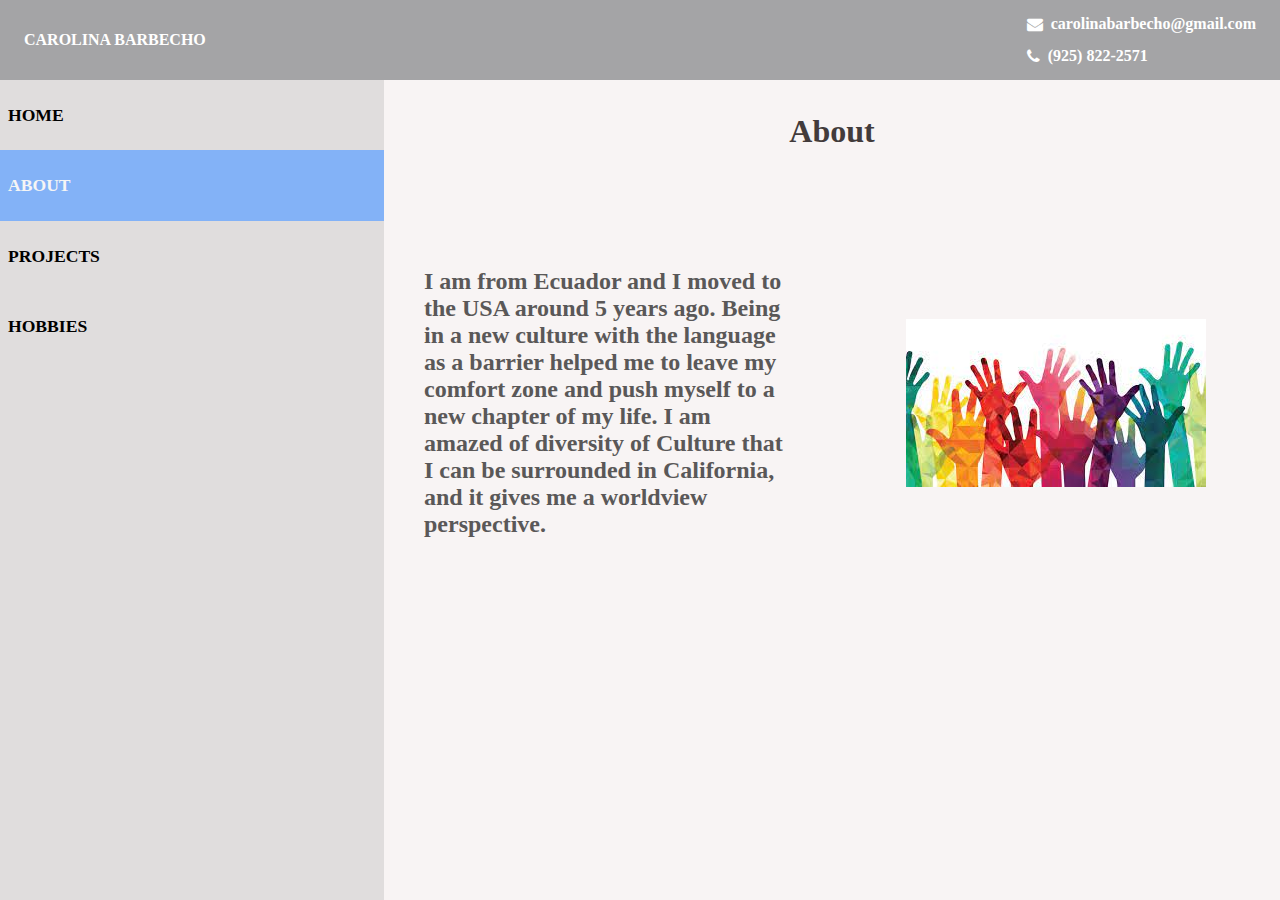
==== about/index.html @ 724072fc "Carolina Website" ====
<!DOCTYPE html>
<html>
  <head>
    <meta charset="utf-8" />
    <meta name="viewport" content="width=device-width, initial-scale=1" />
    <!--scalar la imagen -->
    <title>Carolina Barbecho</title>
    <link rel="stylesheet" type="text/css" href="../styles.css" />
    <link rel="icon" atl="favico.ico" href="img/favicon.ico" />
    <link rel="emailFavico" atl="email-favico.ico" href="img/fafaContact.svg" />
    <link
      rel="stylesheet"
      href="https://cdnjs.cloudflare.com/ajax/libs/font-awesome/4.7.0/css/font-awesome.min.css"
    />
  </head>

  <body class="overflow-none">
    <div class="wrapper">
      <header>
        <div class="left">
          <span>CAROLINA BARBECHO </span>
        </div>
        <div class="right">
          <div class="flex-col">
            <div class="flex-row items-center">
              <i class="fa fa-envelope"></i>
              <span style="margin-inline-start: 0.5rem"
                >carolinabarbecho@gmail.com
              </span>
            </div>
            <div class="flex-row items-center">
              <i class="fa fa-phone" aria-hidden="true"></i>
              <span style="margin-inline-start: 0.5rem">(925) 822-2571</span>
            </div>
          </div>
        </div>
      </header>
      <div class="container">
        <aside
          style="display: flex; flex-direction: column; align-items: flex-start"
        >
          <a class="link" href="../">HOME</a>
          <a class="active">ABOUT</a>
          <a class="link" href="../projects/">PROJECTS</a>
          <a class="link" href="../hobbies/">HOBBIES</a>
        </aside>
        <section class="center overflow-y">
          <h2 class="title">About</h2>
          <div class="flex-row height-50">
            <div class="col-centered">
              <p>
                I am from Ecuador and I moved to the USA around 5 years ago. Being
                in a new culture with the language as a barrier helped me to leave
                my comfort zone and push myself to a new chapter of my life. I am
                amazed of diversity of Culture that I can be surrounded in
                California, and it gives me a worldview perspective.
              </p>
            </div>
            <div class="col-centered">
              <img
                src="../img/diversity.jpeg"
                alt="diversity"
                class="image-size"
              />
            </div>
          <div>
        </section>
      </div>
    </div>
  </body>
</html>
---- styles.css ----
* { margin: 0; padding: 0; }
.wrapper{
  color: rgb(150, 150, 150);
}
header {
  background: rgba(73, 73, 77, 0.5);
  height: 5rem;
  width: 100%;
  display: flex;
  flex-direction: row;
  align-items: center;
}

.container {
  display: flex;
  height: calc(100vh - 5rem);
}

aside {
  background: rgb(224, 221, 221);
  width: 30%;
  line-height: 4em;
  font-weight: bold;
  font-size: 1.1em;
  color: rgb(54, 54, 54);
}

section {
  background: rgb(248, 244, 244);
  width: 70%;
}

footer {
  background: rgb(160, 152, 152);
  height: 7.5vh;
  width: 100%;
}

.center {
  text-align: center;
  line-height: 4em;
  font-weight: bold;
  color: rgb(73, 73, 73);
  font-size: 1.1em;
  width: 70%;
  font-weight: bold;
}

.left{
  text-align: left;
  line-height: 2em;
  font-family: Verdana;
  color: rgb(255, 255, 255);
  font-weight: bold;
  padding-left: 1.5rem;
  border: rgb(245, 241, 240);
  width: 50%;
}

.right {
  text-align: right;
  line-height: 2em;
  font-family: Verdana;
  color: rgb(255, 255, 255);
  font-weight: bold;
  padding-right: 1.5rem;
  border: rgb(245, 241, 240);
  width: 50%;
  display: flex;
  justify-content: flex-end;
}

.flex-col {
  display: flex;
  flex-direction: column;
}

.flex-row {
  display: flex;
  flex-direction: row;
}

.items-center {
  align-items: center;
}

.profile-photo {
  border-radius: 50%;
  width: 100px;
  padding-left: 10rem ;
}
.ProfilePhotoContainer {
  display: flex;
  width: 60%;
  padding-left: 0.5rem;
  
}
div.l{
  text-align: left;
  padding-left: 75rem;
}

h3 {
  font-size: 1.75rem;
}

p{

  border:#83b2f7;
  text-align: left;
  color: rgb(90, 88, 88);
  width: auto;
  line-height: normal;
  font-size: 1.5rem;
}

.active {
  background-color: #83b2f7;
  color: whitesmoke;
  width: 100%;
  padding-left: .5rem;
}

.link {
  text-decoration: none;
  width: 100%;
  padding-left: .5rem;
  color: black;
}

.link:hover {
  color: white;
  width: 100%;
  background-color: rgba(73, 73, 77, 0.5);
}

.overflow-none {
  overflow: hidden;
}

.overflow-y {
  overflow-y: auto;
}

.title {
  font-size: 2rem;
  font-weight: bold;
  margin-top: 1rem;
  margin-bottom: 2rem;
}

.image-size {
  max-height: 100%;
}

.col-centered {
  display: flex;
  flex-direction: column;
  align-items: center;
  justify-content: center;
  width: 50%;
  padding: 2.5rem;
}

.height-50 {
  height: 50%;
}

.projectList {
  padding: 10 rem;
}

h2 {
  font-size: 10 rem;
  color: rgb(66, 59, 59);
}
.col-left {
  display: flex;
  flex-direction: column;
  justify-content: left;
  width: 50%;
  padding: 2.5rem;
}

.image-sizeH {
  max-height: flex;
  max-width: 50%;
}
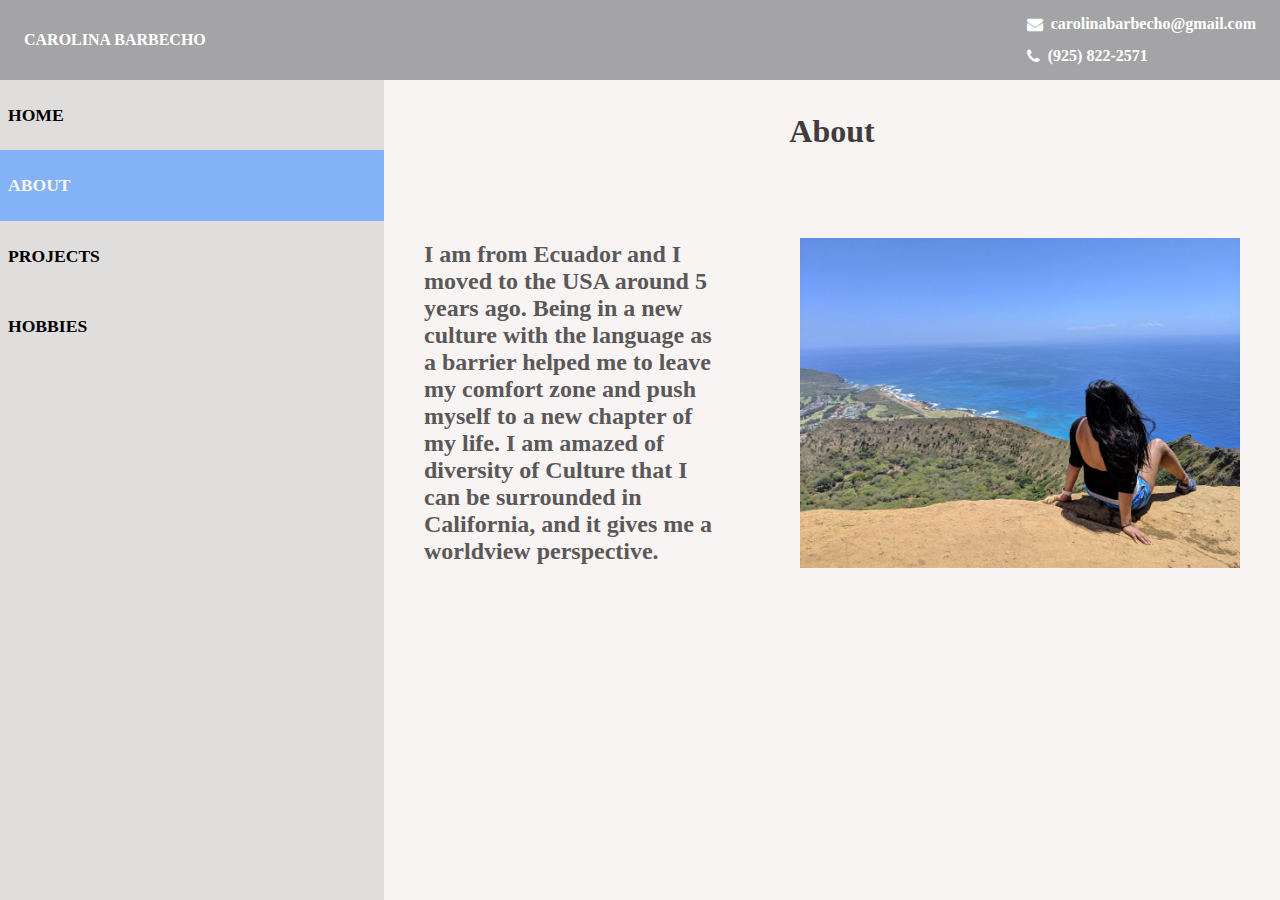
==== commit f0b477d3: "Version october 16th" ====
--- a/about/index.html
+++ b/about/index.html
@@ -6,8 +6,8 @@
     <!--scalar la imagen -->
     <title>Carolina Barbecho</title>
     <link rel="stylesheet" type="text/css" href="../styles.css" />
-    <link rel="icon" atl="favico.ico" href="img/favicon.ico" />
-    <link rel="emailFavico" atl="email-favico.ico" href="img/fafaContact.svg" />
+    <link rel="icon" atl="favico.ico" href="../img/favicon.ico" />
+    <link rel="emailFavico" atl="email-favico.ico" href="../img/fafaContact.svg" />
     <link
       rel="stylesheet"
       href="https://cdnjs.cloudflare.com/ajax/libs/font-awesome/4.7.0/css/font-awesome.min.css"
@@ -58,7 +58,7 @@
             </div>
             <div class="col-centered">
               <img
-                src="../img/diversity.jpeg"
+                src="../img/carolina.jpeg"
                 alt="diversity"
                 class="image-size"
               />
--- a/styles.css
+++ b/styles.css
@@ -42,7 +42,6 @@
   font-weight: bold;
   color: rgb(73, 73, 73);
   font-size: 1.1em;
-  width: 70%;
   font-weight: bold;
 }
 
@@ -178,11 +177,23 @@
   display: flex;
   flex-direction: column;
   justify-content: left;
+  align-items: center;
   width: 50%;
   padding: 2.5rem;
+  padding-left: 2rem;
+
 }
 
 .image-sizeH {
-  max-height: flex;
-  max-width: 50%;
+  max-height: 100%;
+  max-width: 100%;
+  align-items: center;
+  justify-self: center;
+  display: flex;
+}
+
+.hobbie-Image-Wrapper{
+display: flex;
+align-items: center;
+height: 100%;
 }